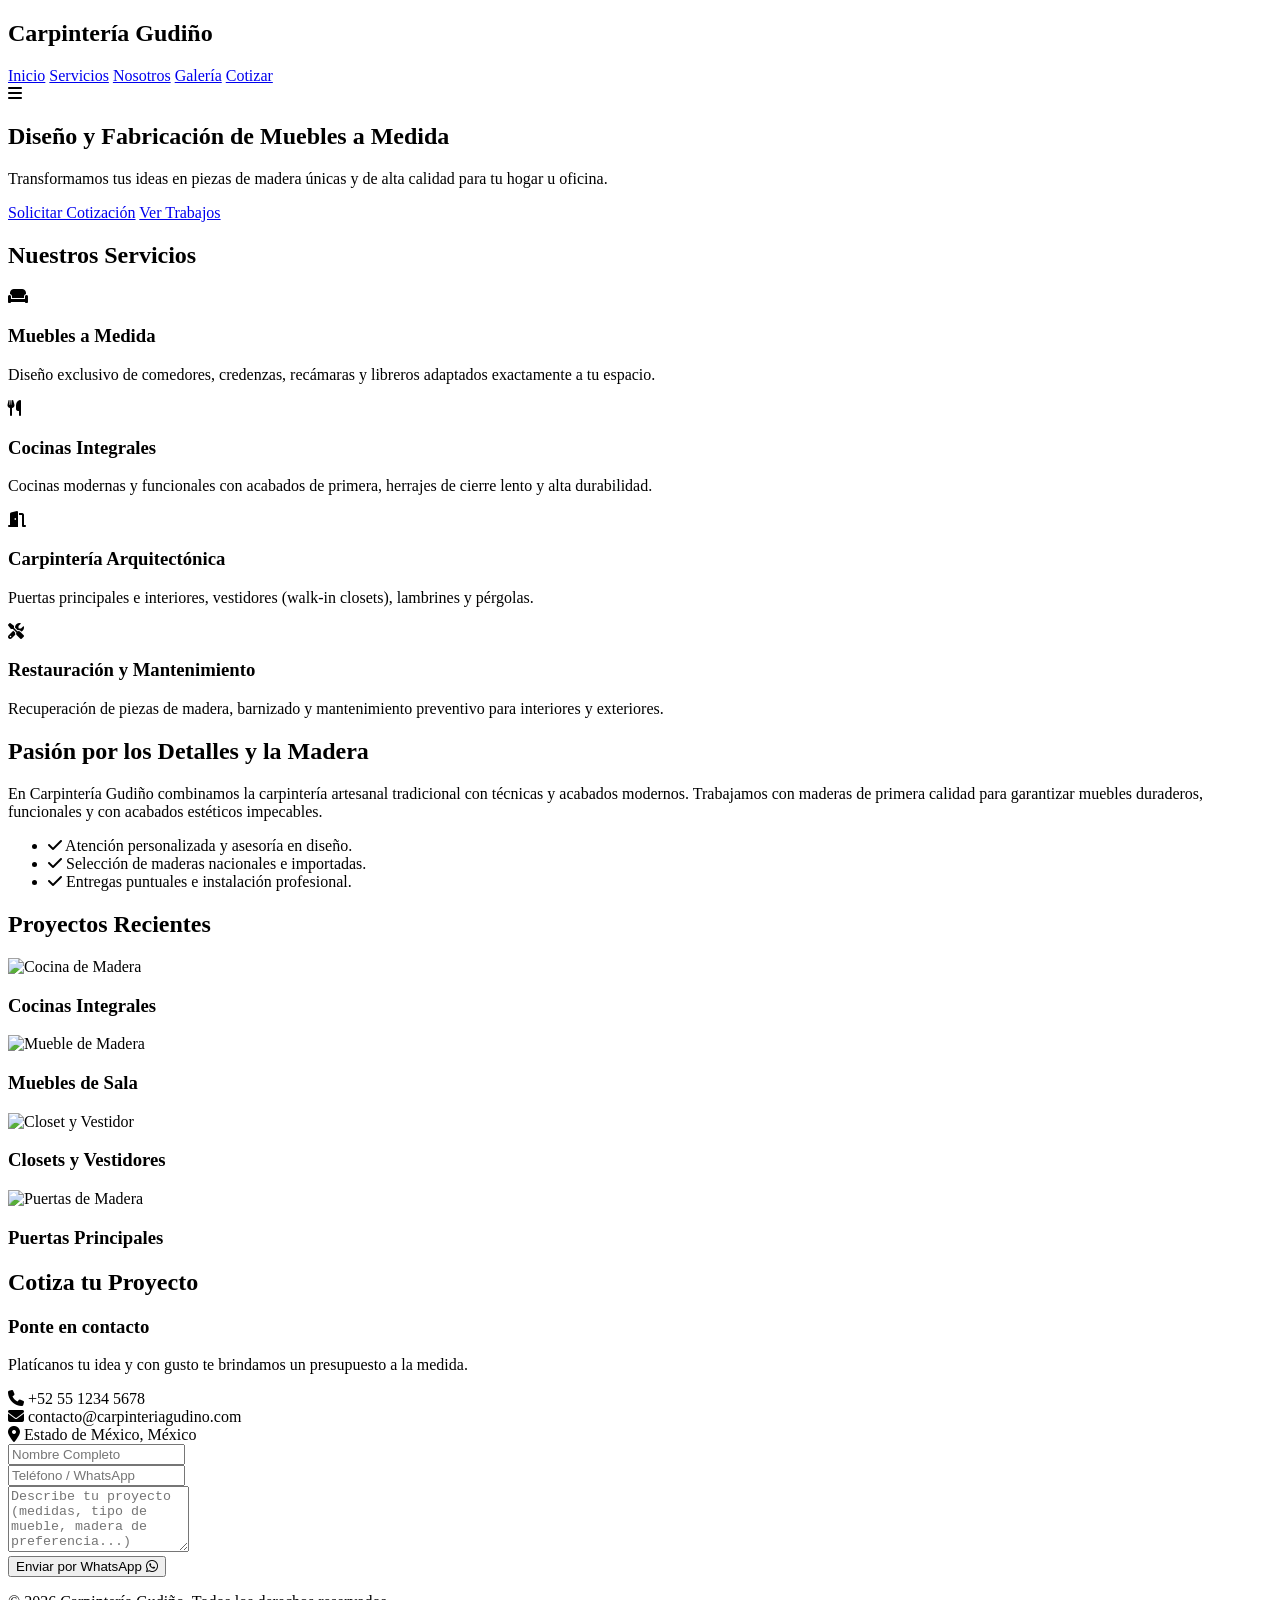
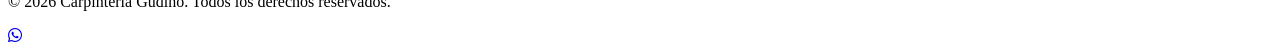
==== index.html @ 79756aac "Add initial HTML structure for carpentry website This HTML file includes the structure and content f" ====
<!DOCTYPE html>
<html lang="es">
<head>
    <meta charset="UTF-8">
    <meta name="viewport" content="width=device-width, initial-scale=1.0">
    <title>Carpintería Gudiño | Muebles a Medida</title>
    <link rel="stylesheet" href="style.css">
    <!-- Iconos FontAwesome para redes y contacto -->
    <link rel="stylesheet" href="https://cdnjs.cloudflare.com/ajax/libs/font-awesome/6.4.0/css/all.min.css">
</head>
<body>

    <!-- Navegación -->
    <header class="header">
        <div class="logo">
            <h2>Carpintería <span>Gudiño</span></h2>
        </div>
        <nav class="nav" id="nav-menu">
            <a href="#inicio">Inicio</a>
            <a href="#servicios">Servicios</a>
            <a href="#nosotros">Nosotros</a>
            <a href="#galeria">Galería</a>
            <a href="#contacto" class="btn-nav">Cotizar</a>
        </nav>
        <div class="menu-toggle" id="mobile-menu">
            <i class="fas fa-bars"></i>
        </div>
    </header>

    <!-- Sección Hero / Inicio -->
    <section id="inicio" class="hero">
        <div class="hero-content">
            <h1>Diseño y Fabricación de Muebles a Medida</h1>
            <p>Transformamos tus ideas en piezas de madera únicas y de alta calidad para tu hogar u oficina.</p>
            <div class="hero-buttons">
                <a href="#contacto" class="btn btn-primary">Solicitar Cotización</a>
                <a href="#galeria" class="btn btn-secondary">Ver Trabajos</a>
            </div>
        </div>
    </section>

    <!-- Servicios -->
    <section id="servicios" class="services">
        <h2 class="section-title">Nuestros Servicios</h2>
        <div class="services-grid">
            <div class="service-card">
                <i class="fas fa-couch"></i>
                <h3>Muebles a Medida</h3>
                <p>Diseño exclusivo de comedores, credenzas, recámaras y libreros adaptados exactamente a tu espacio.</p>
            </div>
            <div class="service-card">
                <i class="fas fa-utensils"></i>
                <h3>Cocinas Integrales</h3>
                <p>Cocinas modernas y funcionales con acabados de primera, herrajes de cierre lento y alta durabilidad.</p>
            </div>
            <div class="service-card">
                <i class="fas fa-door-open"></i>
                <h3>Carpintería Arquitectónica</h3>
                <p>Puertas principales e interiores, vestidores (walk-in closets), lambrines y pérgolas.</p>
            </div>
            <div class="service-card">
                <i class="fas fa-tools"></i>
                <h3>Restauración y Mantenimiento</h3>
                <p>Recuperación de piezas de madera, barnizado y mantenimiento preventivo para interiores y exteriores.</p>
            </div>
        </div>
    </section>

    <!-- Nosotros / Calidad -->
    <section id="nosotros" class="about">
        <div class="about-text">
            <h2>Pasión por los Detalles y la Madera</h2>
            <p>En Carpintería Gudiño combinamos la carpintería artesanal tradicional con técnicas y acabados modernos. Trabajamos con maderas de primera calidad para garantizar muebles duraderos, funcionales y con acabados estéticos impecables.</p>
            <ul class="about-list">
                <li><i class="fas fa-check"></i> Atención personalizada y asesoría en diseño.</li>
                <li><i class="fas fa-check"></i> Selección de maderas nacionales e importadas.</li>
                <li><i class="fas fa-check"></i> Entregas puntuales e instalación profesional.</li>
            </ul>
        </div>
    </section>

    <!-- Galería de Proyectos -->
    <section id="galeria" class="gallery">
        <h2 class="section-title">Proyectos Recientes</h2>
        <div class="gallery-grid">
            <div class="gallery-item">
                <img src="https://images.unsplash.com/photo-1556911220-e15b29be8c8f?auto=format&fit=crop&w=600&q=80" alt="Cocina de Madera">
                <div class="overlay"><h3>Cocinas Integrales</h3></div>
            </div>
            <div class="gallery-item">
                <img src="https://images.unsplash.com/photo-1538688525198-9b88f6f53126?auto=format&fit=crop&w=600&q=80" alt="Mueble de Madera">
                <div class="overlay"><h3>Muebles de Sala</h3></div>
            </div>
            <div class="gallery-item">
                <img src="https://images.unsplash.com/photo-1618221195710-dd6b41faaea6?auto=format&fit=crop&w=600&q=80" alt="Closet y Vestidor">
                <div class="overlay"><h3>Closets y Vestidores</h3></div>
            </div>
            <div class="gallery-item">
                <img src="https://images.unsplash.com/photo-1540518614846-7ede433c5172?auto=format&fit=crop&w=600&q=80" alt="Puertas de Madera">
                <div class="overlay"><h3>Puertas Principales</h3></div>
            </div>
        </div>
    </section>

    <!-- Sección de Contacto -->
    <section id="contacto" class="contact">
        <h2 class="section-title">Cotiza tu Proyecto</h2>
        <div class="contact-container">
            <div class="contact-info">
                <h3>Ponte en contacto</h3>
                <p>Platícanos tu idea y con gusto te brindamos un presupuesto a la medida.</p>
                <div class="info-item">
                    <i class="fas fa-phone"></i>
                    <span>+52 55 1234 5678</span>
                </div>
                <div class="info-item">
                    <i class="fas fa-envelope"></i>
                    <span>contacto@carpinteriagudino.com</span>
                </div>
                <div class="info-item">
                    <i class="fas fa-map-marker-alt"></i>
                    <span>Estado de México, México</span>
                </div>
            </div>

            <form class="contact-form" id="form-cotizacion">
                <div class="input-group">
                    <input type="text" id="nombre" placeholder="Nombre Completo" required>
                </div>
                <div class="input-group">
                    <input type="tel" id="telefono" placeholder="Teléfono / WhatsApp" required>
                </div>
                <div class="input-group">
                    <textarea id="mensaje" rows="4" placeholder="Describe tu proyecto (medidas, tipo de mueble, madera de preferencia...)" required></textarea>
                </div>
                <button type="submit" class="btn btn-primary btn-block">Enviar por WhatsApp <i class="fab fa-whatsapp"></i></button>
            </form>
        </div>
    </section>

    <!-- Footer -->
    <footer class="footer">
        <p>&copy; 2026 Carpintería Gudiño. Todos los derechos reservados.</p>
    </footer>

    <!-- Botón Flotante de WhatsApp -->
    <a href="https://wa.me/525512345678" class="whatsapp-btn" target="_blank" rel="noopener">
        <i class="fab fa-whatsapp"></i>
    </a>

    <script src="script.js"></script>
</body>
</html>
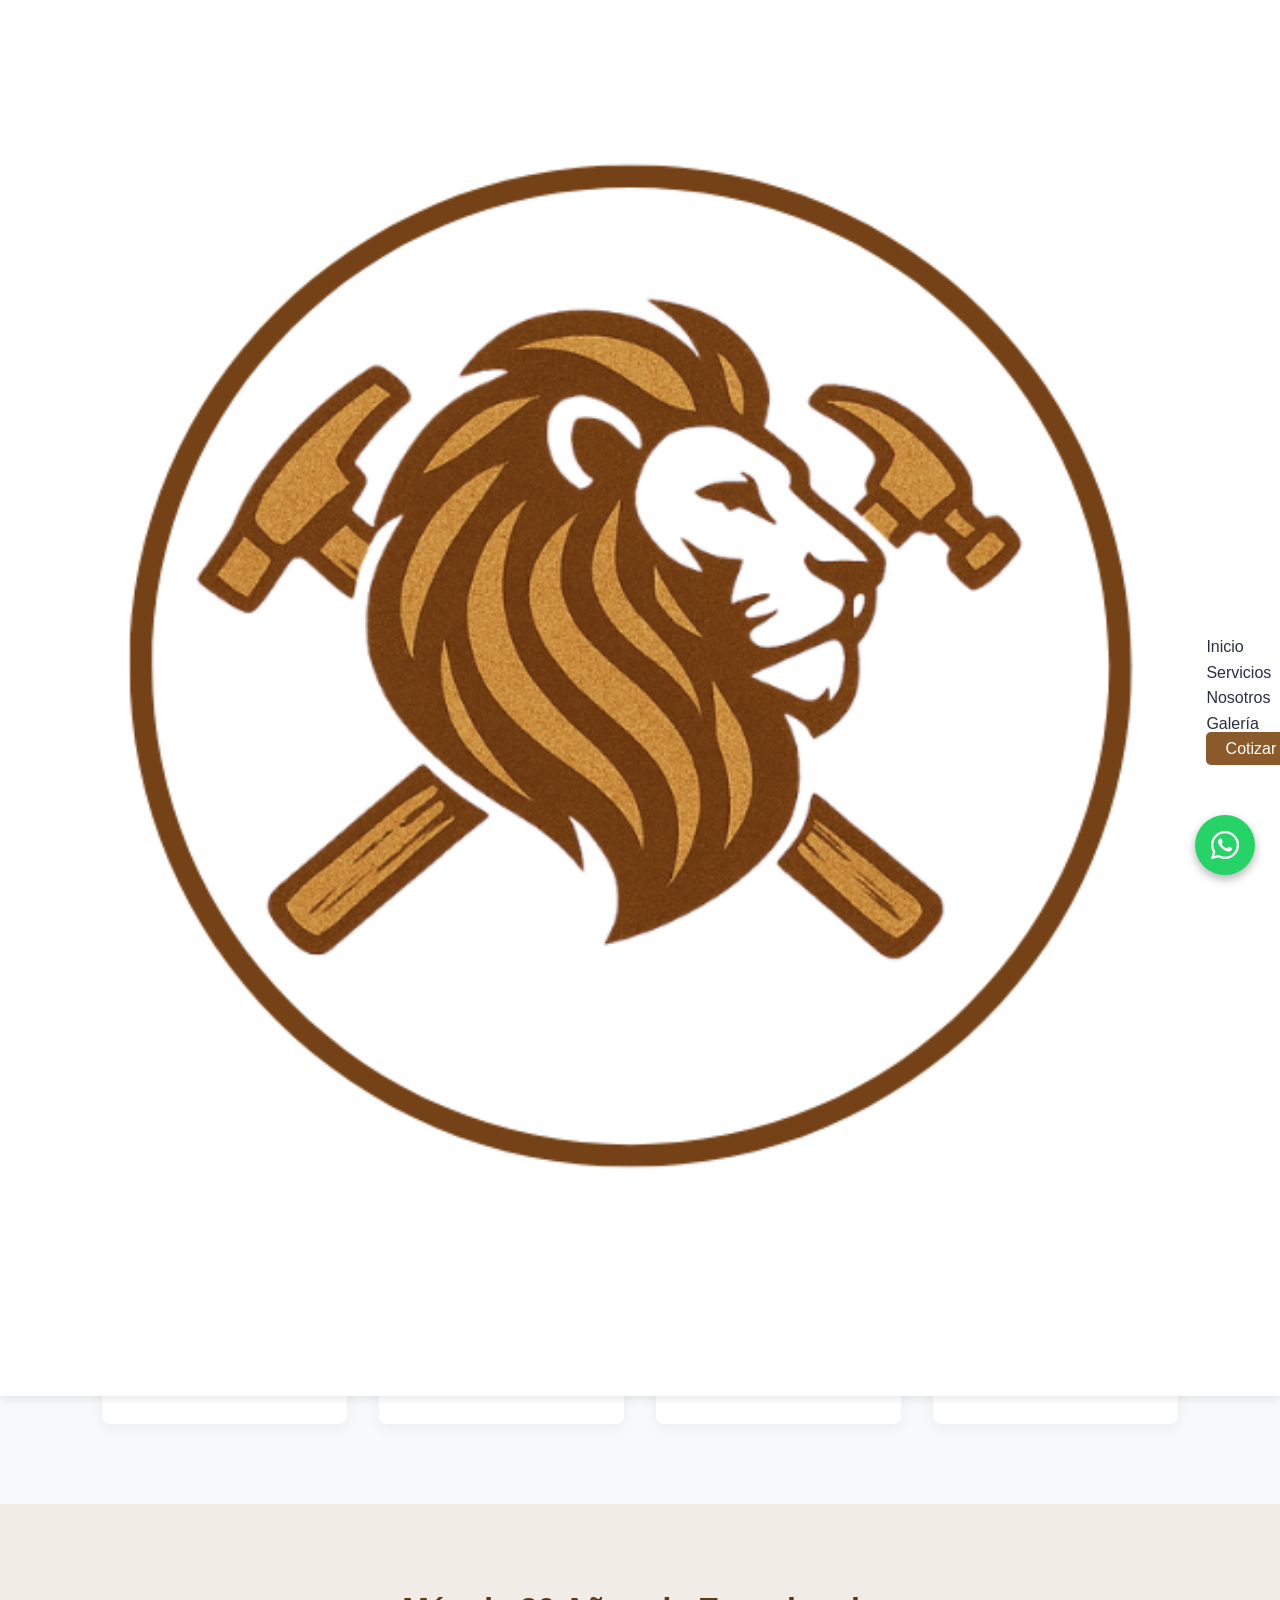
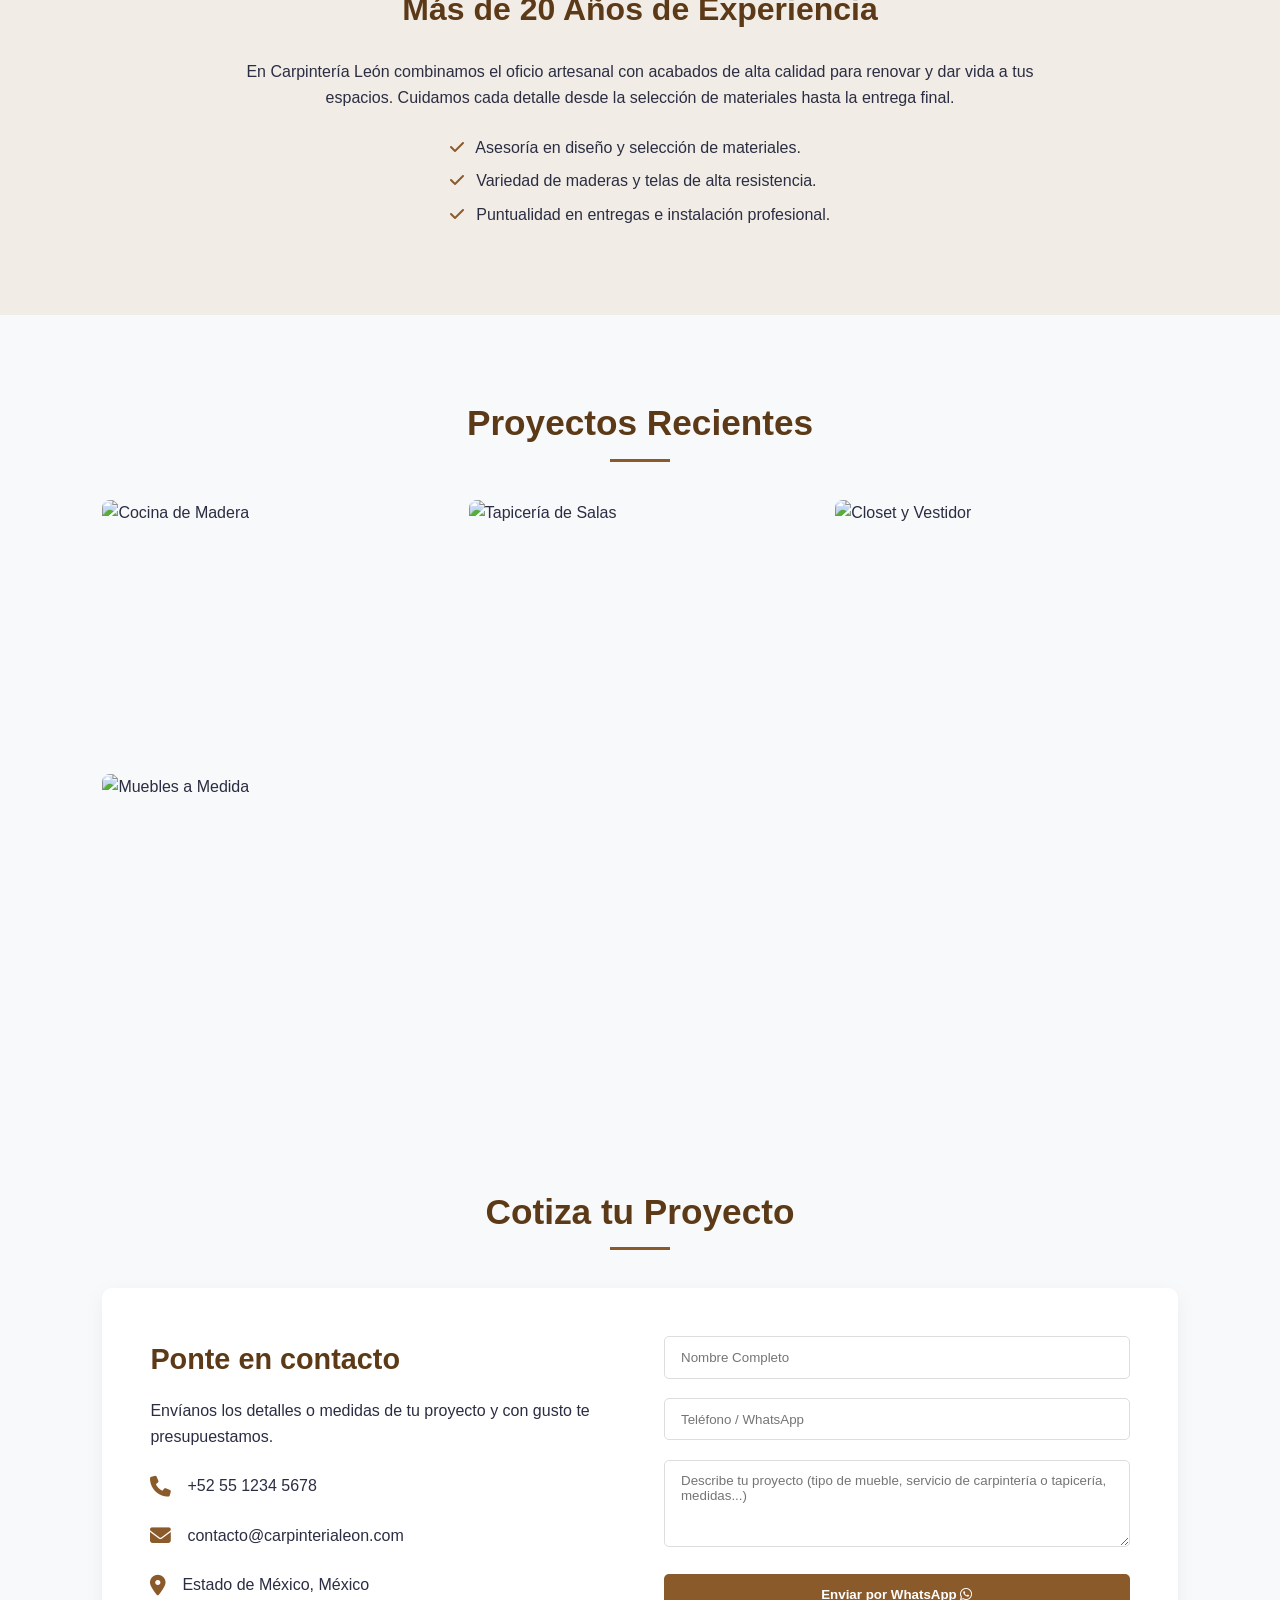
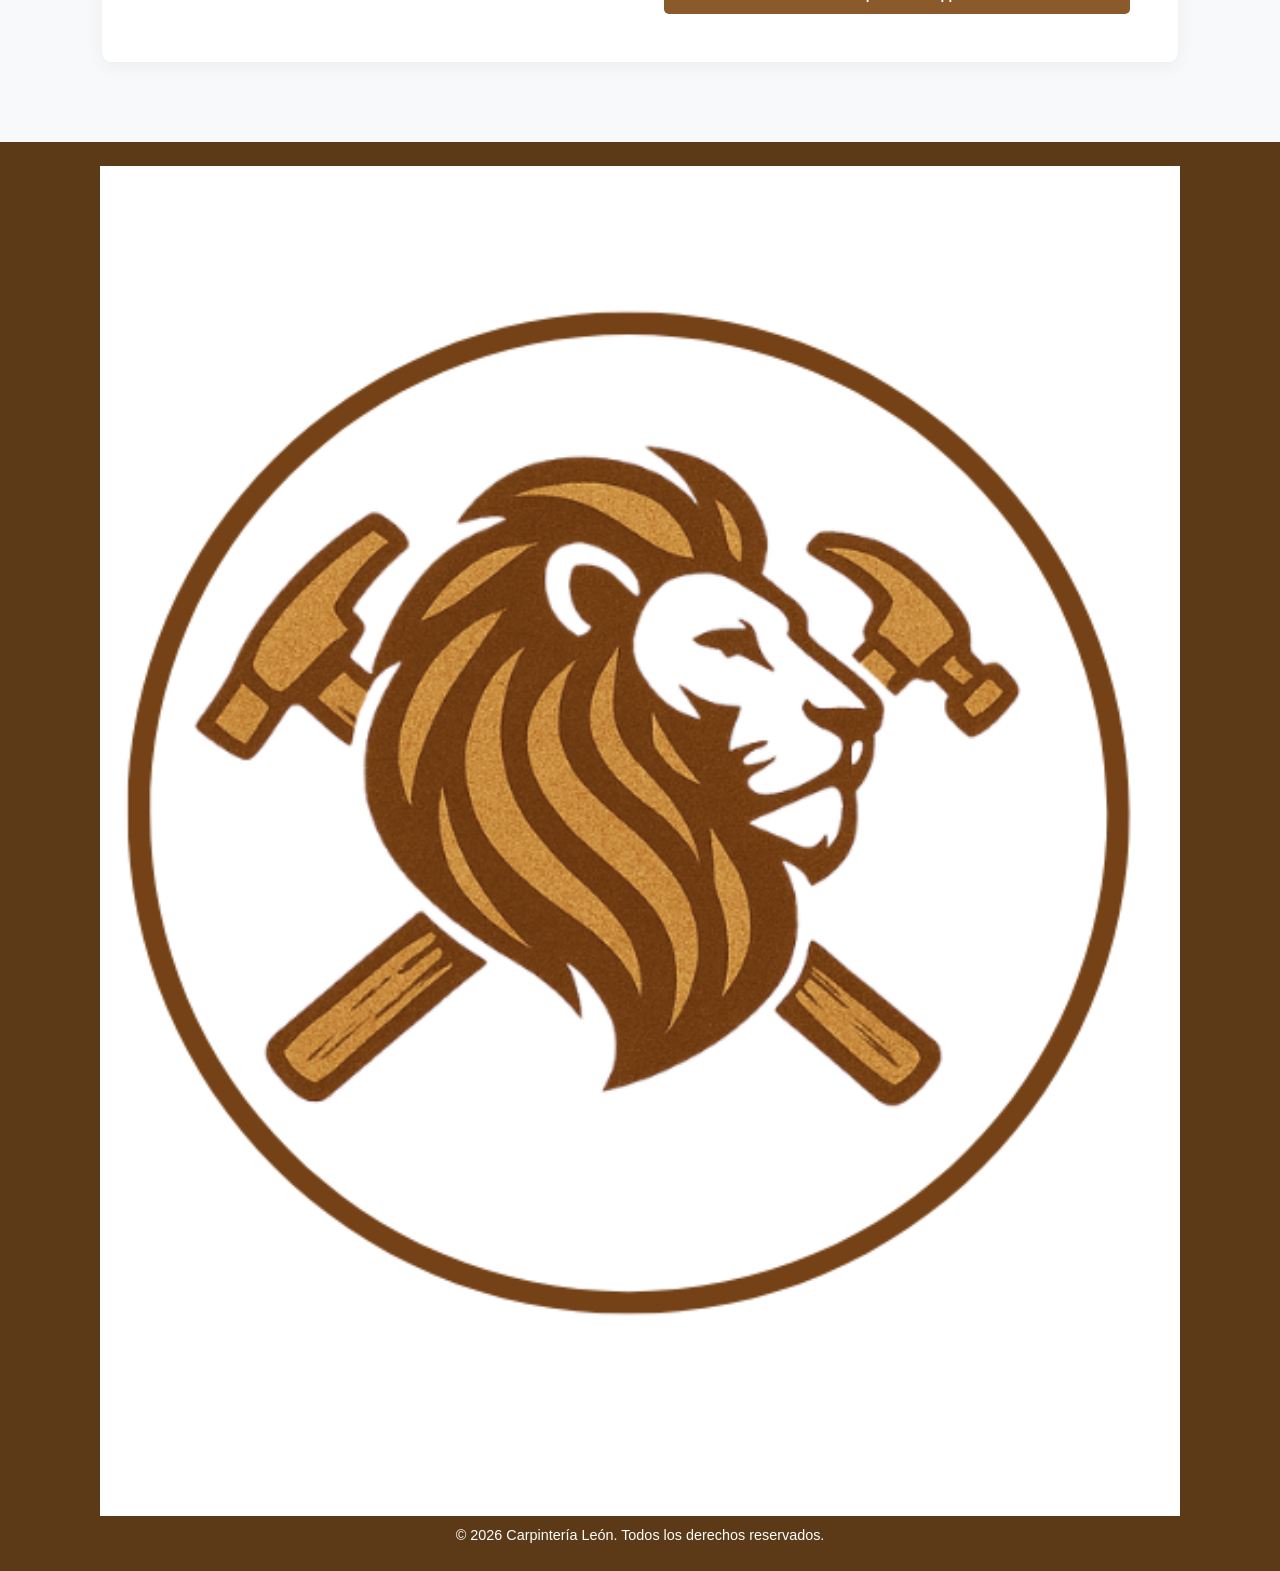
==== commit 1b98f997: "Update index.html" ====
--- a/index.html
+++ b/index.html
@@ -3,18 +3,18 @@
 <head>
     <meta charset="UTF-8">
     <meta name="viewport" content="width=device-width, initial-scale=1.0">
-    <title>Carpintería Gudiño | Muebles a Medida</title>
+    <title>Carpintería León | Carpintería y Tapicería</title>
     <link rel="stylesheet" href="style.css">
-    <!-- Iconos FontAwesome para redes y contacto -->
+    <!-- Iconos FontAwesome -->
     <link rel="stylesheet" href="https://cdnjs.cloudflare.com/ajax/libs/font-awesome/6.4.0/css/all.min.css">
 </head>
 <body>
 
     <!-- Navegación -->
     <header class="header">
-        <div class="logo">
-            <h2>Carpintería <span>Gudiño</span></h2>
-        </div>
+        <a href="#inicio" class="logo">
+            <img src="Carpinteria León_Logo.png" alt="Carpintería León Logo" class="logo-img">
+        </a>
         <nav class="nav" id="nav-menu">
             <a href="#inicio">Inicio</a>
             <a href="#servicios">Servicios</a>
@@ -27,11 +27,13 @@
         </div>
     </header>
 
-    <!-- Sección Hero / Inicio -->
+    <!-- Sección Hero / Inicio con Parallax -->
     <section id="inicio" class="hero">
-        <div class="hero-content">
-            <h1>Diseño y Fabricación de Muebles a Medida</h1>
-            <p>Transformamos tus ideas en piezas de madera únicas y de alta calidad para tu hogar u oficina.</p>
+        <div class="hero-bg" id="hero-bg"></div>
+        <div class="hero-overlay"></div>
+        <div class="hero-content" id="hero-content">
+            <h1>Transformando tus espacios con calidad y confort</h1>
+            <p class="hero-subtitle">Expertos en carpintería y tapicería desde hace más de 20 años</p>
             <div class="hero-buttons">
                 <a href="#contacto" class="btn btn-primary">Solicitar Cotización</a>
                 <a href="#galeria" class="btn btn-secondary">Ver Trabajos</a>
@@ -45,41 +47,41 @@
         <div class="services-grid">
             <div class="service-card">
                 <i class="fas fa-couch"></i>
-                <h3>Muebles a Medida</h3>
-                <p>Diseño exclusivo de comedores, credenzas, recámaras y libreros adaptados exactamente a tu espacio.</p>
+                <h3>Carpintería a Medida</h3>
+                <p>Diseño y fabricación de comedores, closets, credenzas, libreros y muebles a la medida exacta de tus espacios.</p>
+            </div>
+            <div class="service-card">
+                <i class="fas fa-chair"></i>
+                <h3>Tapicería Profesional</h3>
+                <p>Restauración, retapizado y diseño de salas, sillones, sillas y cabeceras con telas de alta durabilidad y confort.</p>
             </div>
             <div class="service-card">
                 <i class="fas fa-utensils"></i>
                 <h3>Cocinas Integrales</h3>
-                <p>Cocinas modernas y funcionales con acabados de primera, herrajes de cierre lento y alta durabilidad.</p>
-            </div>
-            <div class="service-card">
-                <i class="fas fa-door-open"></i>
-                <h3>Carpintería Arquitectónica</h3>
-                <p>Puertas principales e interiores, vestidores (walk-in closets), lambrines y pérgolas.</p>
+                <p>Cocinas funcionales y modernas con acabados de primera, herrajes de cierre lento y optimización de espacio.</p>
             </div>
             <div class="service-card">
                 <i class="fas fa-tools"></i>
-                <h3>Restauración y Mantenimiento</h3>
-                <p>Recuperación de piezas de madera, barnizado y mantenimiento preventivo para interiores y exteriores.</p>
+                <h3>Mantenimiento y Barniz</h3>
+                <p>Restauración de piezas de madera, cambio de espumas, barnizados y mantenimiento preventivo para tus muebles.</p>
             </div>
         </div>
     </section>
 
-    <!-- Nosotros / Calidad -->
+    <!-- Nosotros -->
     <section id="nosotros" class="about">
         <div class="about-text">
-            <h2>Pasión por los Detalles y la Madera</h2>
-            <p>En Carpintería Gudiño combinamos la carpintería artesanal tradicional con técnicas y acabados modernos. Trabajamos con maderas de primera calidad para garantizar muebles duraderos, funcionales y con acabados estéticos impecables.</p>
+            <h2>Más de 20 Años de Experiencia</h2>
+            <p>En Carpintería León combinamos el oficio artesanal con acabados de alta calidad para renovar y dar vida a tus espacios. Cuidamos cada detalle desde la selección de materiales hasta la entrega final.</p>
             <ul class="about-list">
-                <li><i class="fas fa-check"></i> Atención personalizada y asesoría en diseño.</li>
-                <li><i class="fas fa-check"></i> Selección de maderas nacionales e importadas.</li>
-                <li><i class="fas fa-check"></i> Entregas puntuales e instalación profesional.</li>
+                <li><i class="fas fa-check"></i> Asesoría en diseño y selección de materiales.</li>
+                <li><i class="fas fa-check"></i> Variedad de maderas y telas de alta resistencia.</li>
+                <li><i class="fas fa-check"></i> Puntualidad en entregas e instalación profesional.</li>
             </ul>
         </div>
     </section>
 
-    <!-- Galería de Proyectos -->
+    <!-- Galería -->
     <section id="galeria" class="gallery">
         <h2 class="section-title">Proyectos Recientes</h2>
         <div class="gallery-grid">
@@ -88,34 +90,34 @@
                 <div class="overlay"><h3>Cocinas Integrales</h3></div>
             </div>
             <div class="gallery-item">
-                <img src="https://images.unsplash.com/photo-1538688525198-9b88f6f53126?auto=format&fit=crop&w=600&q=80" alt="Mueble de Madera">
-                <div class="overlay"><h3>Muebles de Sala</h3></div>
+                <img src="https://images.unsplash.com/photo-1555041469-a586c61ea9bc?auto=format&fit=crop&w=600&q=80" alt="Tapicería de Salas">
+                <div class="overlay"><h3>Tapicería y Salas</h3></div>
             </div>
             <div class="gallery-item">
                 <img src="https://images.unsplash.com/photo-1618221195710-dd6b41faaea6?auto=format&fit=crop&w=600&q=80" alt="Closet y Vestidor">
                 <div class="overlay"><h3>Closets y Vestidores</h3></div>
             </div>
             <div class="gallery-item">
-                <img src="https://images.unsplash.com/photo-1540518614846-7ede433c5172?auto=format&fit=crop&w=600&q=80" alt="Puertas de Madera">
-                <div class="overlay"><h3>Puertas Principales</h3></div>
+                <img src="https://images.unsplash.com/photo-1538688525198-9b88f6f53126?auto=format&fit=crop&w=600&q=80" alt="Muebles a Medida">
+                <div class="overlay"><h3>Muebles Especiales</h3></div>
             </div>
         </div>
     </section>
 
-    <!-- Sección de Contacto -->
+    <!-- Contacto -->
     <section id="contacto" class="contact">
         <h2 class="section-title">Cotiza tu Proyecto</h2>
         <div class="contact-container">
             <div class="contact-info">
                 <h3>Ponte en contacto</h3>
-                <p>Platícanos tu idea y con gusto te brindamos un presupuesto a la medida.</p>
+                <p>Envíanos los detalles o medidas de tu proyecto y con gusto te presupuestamos.</p>
                 <div class="info-item">
                     <i class="fas fa-phone"></i>
                     <span>+52 55 1234 5678</span>
                 </div>
                 <div class="info-item">
                     <i class="fas fa-envelope"></i>
-                    <span>contacto@carpinteriagudino.com</span>
+                    <span>contacto@carpinterialeon.com</span>
                 </div>
                 <div class="info-item">
                     <i class="fas fa-map-marker-alt"></i>
@@ -131,7 +133,7 @@
                     <input type="tel" id="telefono" placeholder="Teléfono / WhatsApp" required>
                 </div>
                 <div class="input-group">
-                    <textarea id="mensaje" rows="4" placeholder="Describe tu proyecto (medidas, tipo de mueble, madera de preferencia...)" required></textarea>
+                    <textarea id="mensaje" rows="4" placeholder="Describe tu proyecto (tipo de mueble, servicio de carpintería o tapicería, medidas...)" required></textarea>
                 </div>
                 <button type="submit" class="btn btn-primary btn-block">Enviar por WhatsApp <i class="fab fa-whatsapp"></i></button>
             </form>
@@ -140,7 +142,10 @@
 
     <!-- Footer -->
     <footer class="footer">
-        <p>&copy; 2026 Carpintería Gudiño. Todos los derechos reservados.</p>
+        <div class="footer-logo">
+            <img src="Carpinteria León_Logo.png" alt="Carpintería León" class="footer-logo-img">
+        </div>
+        <p>&copy; 2026 Carpintería León. Todos los derechos reservados.</p>
     </footer>
 
     <!-- Botón Flotante de WhatsApp -->
--- a/style.css
+++ b/style.css
@@ -0,0 +1,393 @@
+/* Variables de Color (Tonos Madera y Cálidos) */
+:root {
+    --primary-color: #8B5A2B; /* Café tono madera */
+    --primary-dark: #5C3A17;
+    --accent-color: #D4A373;  /* Tono madera clara */
+    --bg-light: #FAEDCD;
+    --bg-white: #FFFFFF;
+    --text-dark: #2B2D42;
+    --text-light: #6C757D;
+    --transition: all 0.3s ease;
+}
+
+/* Reset Global */
+* {
+    margin: 0;
+    padding: 0;
+    box-sizing: border-box;
+    font-family: 'Segoe UI', Tahoma, Geneva, Verdana, sans-serif;
+}
+
+html {
+    scroll-behavior: smooth;
+}
+
+body {
+    color: var(--text-dark);
+    background-color: #F8F9FA;
+    line-height: 1.6;
+}
+
+/* Header y Navegación */
+.header {
+    position: fixed;
+    top: 0;
+    width: 100%;
+    background-color: var(--bg-white);
+    display: flex;
+    justify-content: space-between;
+    align-items: center;
+    padding: 1.2rem 8%;
+    box-shadow: 0 2px 10px rgba(0,0,0,0.1);
+    z-index: 1000;
+}
+
+.logo h2 {
+    color: var(--primary-dark);
+    font-size: 1.5rem;
+}
+
+.logo h2 span {
+    color: var(--primary-color);
+}
+
+.nav a {
+    margin-left: 1.5rem;
+    text-decoration: none;
+    color: var(--text-dark);
+    font-weight: 500;
+    transition: var(--transition);
+}
+
+.nav a:hover {
+    color: var(--primary-color);
+}
+
+.nav .btn-nav {
+    background-color: var(--primary-color);
+    color: white;
+    padding: 0.5rem 1.2rem;
+    border-radius: 5px;
+}
+
+.nav .btn-nav:hover {
+    background-color: var(--primary-dark);
+    color: white;
+}
+
+.menu-toggle {
+    display: none;
+    font-size: 1.5rem;
+    cursor: pointer;
+    color: var(--primary-dark);
+}
+
+/* Botones */
+.btn {
+    display: inline-block;
+    padding: 0.8rem 1.8rem;
+    border-radius: 5px;
+    text-decoration: none;
+    font-weight: 600;
+    cursor: pointer;
+    border: none;
+    transition: var(--transition);
+}
+
+.btn-primary {
+    background-color: var(--primary-color);
+    color: white;
+}
+
+.btn-primary:hover {
+    background-color: var(--primary-dark);
+}
+
+.btn-secondary {
+    background-color: transparent;
+    color: white;
+    border: 2px solid white;
+    margin-left: 1rem;
+}
+
+.btn-secondary:hover {
+    background-color: white;
+    color: var(--text-dark);
+}
+
+.btn-block {
+    width: 100%;
+}
+
+/* Hero Section */
+.hero {
+    height: 100vh;
+    background: linear-gradient(rgba(0,0,0,0.6), rgba(0,0,0,0.6)), 
+                url('https://images.unsplash.com/photo-1504148455328-c376907d081c?auto=format&fit=crop&w=1500&q=80') center/cover no-repeat;
+    display: flex;
+    align-items: center;
+    justify-content: center;
+    text-align: center;
+    color: white;
+    padding: 0 1rem;
+}
+
+.hero-content {
+    max-width: 800px;
+}
+
+.hero-content h1 {
+    font-size: 3rem;
+    margin-bottom: 1rem;
+}
+
+.hero-content p {
+    font-size: 1.2rem;
+    margin-bottom: 2rem;
+}
+
+/* Secciones Generales */
+section {
+    padding: 5rem 8%;
+}
+
+.section-title {
+    text-align: center;
+    font-size: 2.2rem;
+    color: var(--primary-dark);
+    margin-bottom: 3rem;
+    position: relative;
+}
+
+.section-title::after {
+    content: '';
+    width: 60px;
+    height: 3px;
+    background-color: var(--primary-color);
+    position: absolute;
+    bottom: -10px;
+    left: 50%;
+    transform: translateX(-50%);
+}
+
+/* Tarjetas de Servicios */
+.services-grid {
+    display: grid;
+    grid-template-columns: repeat(auto-fit, minmax(240px, 1fr));
+    gap: 2rem;
+}
+
+.service-card {
+    background: white;
+    padding: 2.5rem 1.5rem;
+    border-radius: 8px;
+    text-align: center;
+    box-shadow: 0 5px 15px rgba(0,0,0,0.05);
+    transition: var(--transition);
+}
+
+.service-card:hover {
+    transform: translateY(-8px);
+}
+
+.service-card i {
+    font-size: 2.5rem;
+    color: var(--primary-color);
+    margin-bottom: 1rem;
+}
+
+.service-card h3 {
+    margin-bottom: 1rem;
+}
+
+/* Nosotros */
+.about {
+    background-color: #F1ECE6;
+    display: flex;
+    justify-content: center;
+}
+
+.about-text {
+    max-width: 800px;
+    text-align: center;
+}
+
+.about-text h2 {
+    color: var(--primary-dark);
+    margin-bottom: 1.5rem;
+    font-size: 2rem;
+}
+
+.about-list {
+    list-style: none;
+    margin-top: 1.5rem;
+    display: inline-block;
+    text-align: left;
+}
+
+.about-list li {
+    margin-bottom: 0.5rem;
+    font-weight: 500;
+}
+
+.about-list i {
+    color: var(--primary-color);
+    margin-right: 0.5rem;
+}
+
+/* Galería */
+.gallery-grid {
+    display: grid;
+    grid-template-columns: repeat(auto-fit, minmax(280px, 1fr));
+    gap: 1.5rem;
+}
+
+.gallery-item {
+    position: relative;
+    border-radius: 8px;
+    overflow: hidden;
+    height: 250px;
+}
+
+.gallery-item img {
+    width: 100%;
+    height: 100%;
+    object-fit: cover;
+    transition: var(--transition);
+}
+
+.gallery-item:hover img {
+    transform: scale(1.08);
+}
+
+.overlay {
+    position: absolute;
+    inset: 0;
+    background: rgba(92, 58, 23, 0.7);
+    display: flex;
+    align-items: center;
+    justify-content: center;
+    opacity: 0;
+    transition: var(--transition);
+    color: white;
+}
+
+.gallery-item:hover .overlay {
+    opacity: 1;
+}
+
+/* Contacto */
+.contact-container {
+    display: grid;
+    grid-template-columns: repeat(auto-fit, minmax(300px, 1fr));
+    gap: 3rem;
+    background: white;
+    padding: 3rem;
+    border-radius: 10px;
+    box-shadow: 0 5px 20px rgba(0,0,0,0.05);
+}
+
+.contact-info h3 {
+    font-size: 1.8rem;
+    color: var(--primary-dark);
+    margin-bottom: 1rem;
+}
+
+.info-item {
+    display: flex;
+    align-items: center;
+    margin-top: 1.5rem;
+}
+
+.info-item i {
+    font-size: 1.3rem;
+    color: var(--primary-color);
+    margin-right: 1rem;
+}
+
+.contact-form .input-group {
+    margin-bottom: 1.2rem;
+}
+
+.contact-form input, 
+.contact-form textarea {
+    width: 100%;
+    padding: 0.8rem 1rem;
+    border: 1px solid #DDD;
+    border-radius: 5px;
+    outline: none;
+}
+
+.contact-form input:focus, 
+.contact-form textarea:focus {
+    border-color: var(--primary-color);
+}
+
+/* Footer y WhatsApp */
+.footer {
+    text-align: center;
+    padding: 1.5rem;
+    background-color: var(--primary-dark);
+    color: white;
+    font-size: 0.9rem;
+}
+
+.whatsapp-btn {
+    position: fixed;
+    bottom: 25px;
+    right: 25px;
+    background-color: #25D366;
+    color: white;
+    width: 60px;
+    height: 60px;
+    border-radius: 50%;
+    display: flex;
+    align-items: center;
+    justify-content: center;
+    font-size: 2rem;
+    box-shadow: 0 4px 10px rgba(0,0,0,0.3);
+    z-index: 1000;
+    text-decoration: none;
+    transition: var(--transition);
+}
+
+.whatsapp-btn:hover {
+    transform: scale(1.1);
+}
+
+/* Responsivo */
+@media (max-width: 768px) {
+    .menu-toggle {
+        display: block;
+    }
+    
+    .nav {
+        position: absolute;
+        top: 100%;
+        left: 0;
+        width: 100%;
+        background-color: white;
+        flex-direction: column;
+        display: none;
+        padding: 1rem 0;
+        box-shadow: 0 5px 10px rgba(0,0,0,0.1);
+    }
+
+    .nav.active {
+        display: flex;
+    }
+
+    .nav a {
+        margin: 0.8rem 0;
+        text-align: center;
+    }
+
+    .hero-content h1 {
+        font-size: 2.2rem;
+    }
+
+    .btn-secondary {
+        margin-left: 0;
+        margin-top: 1rem;
+    }
+}
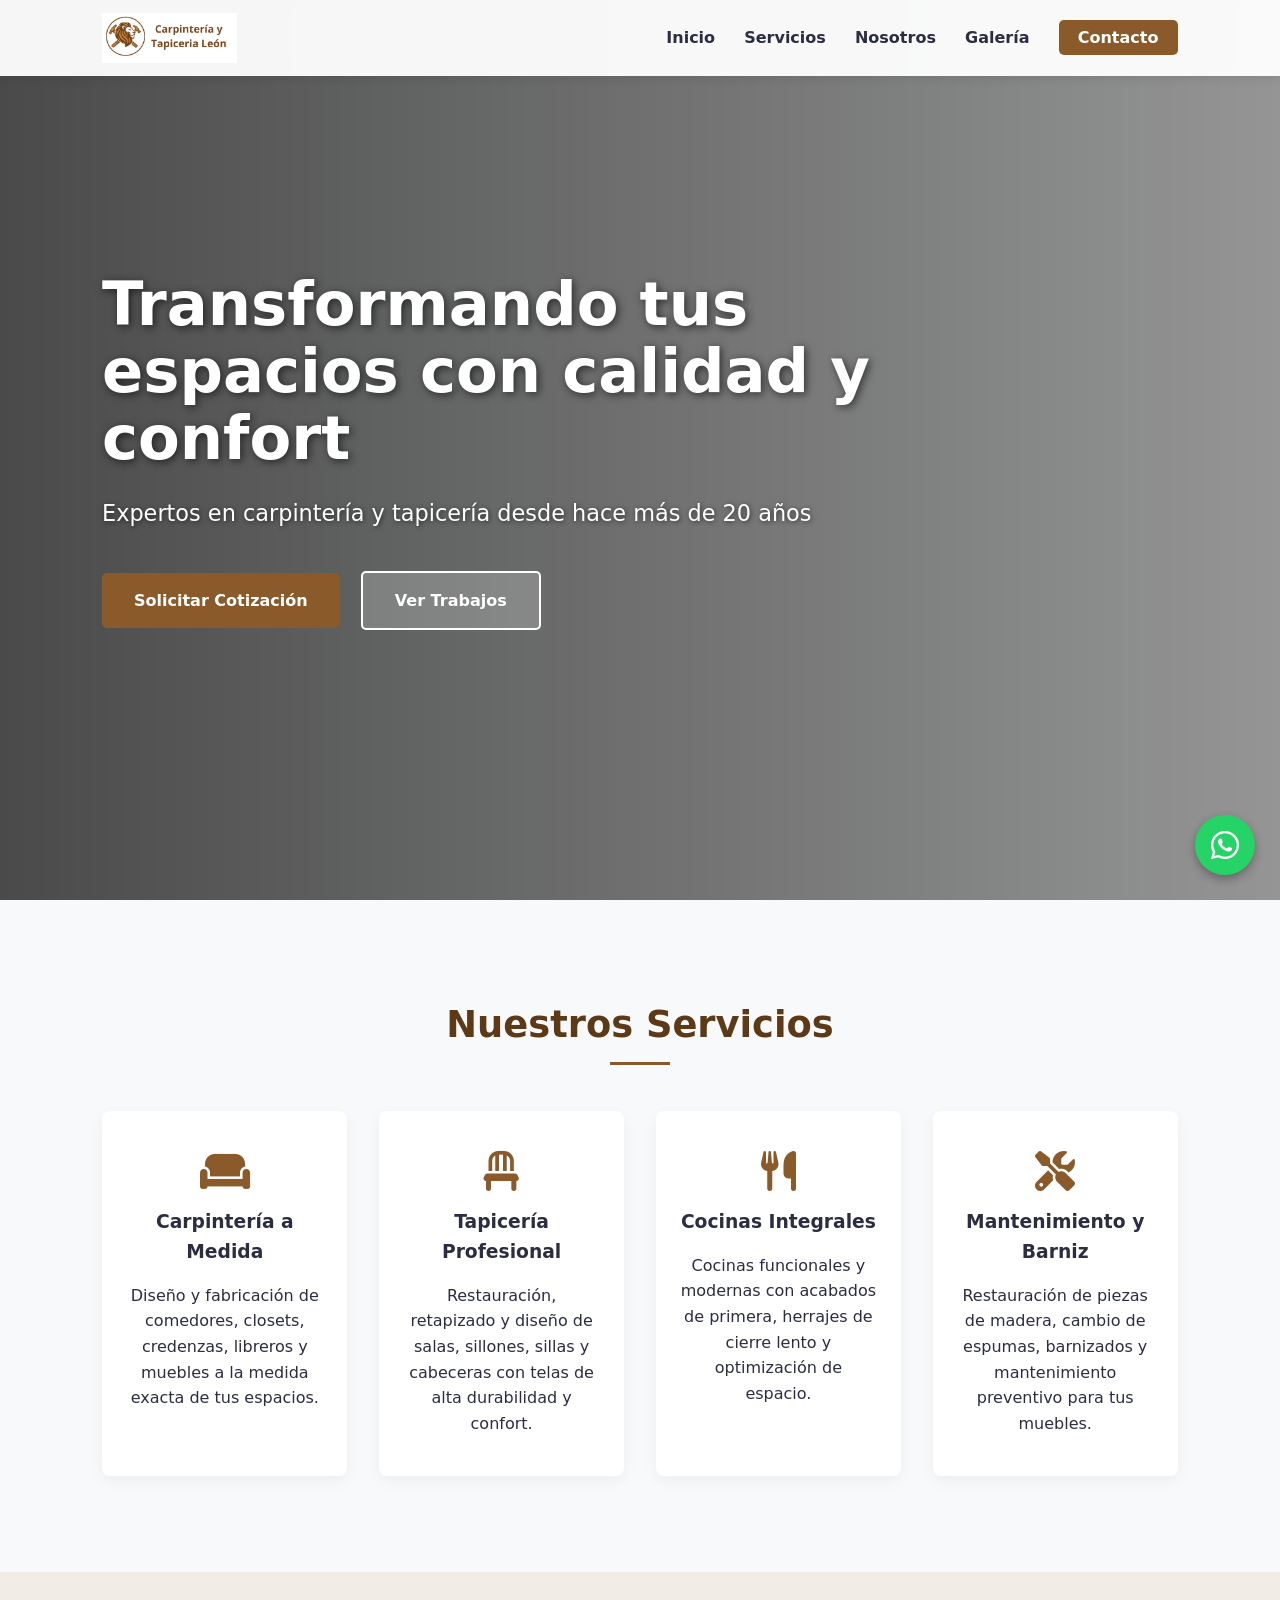
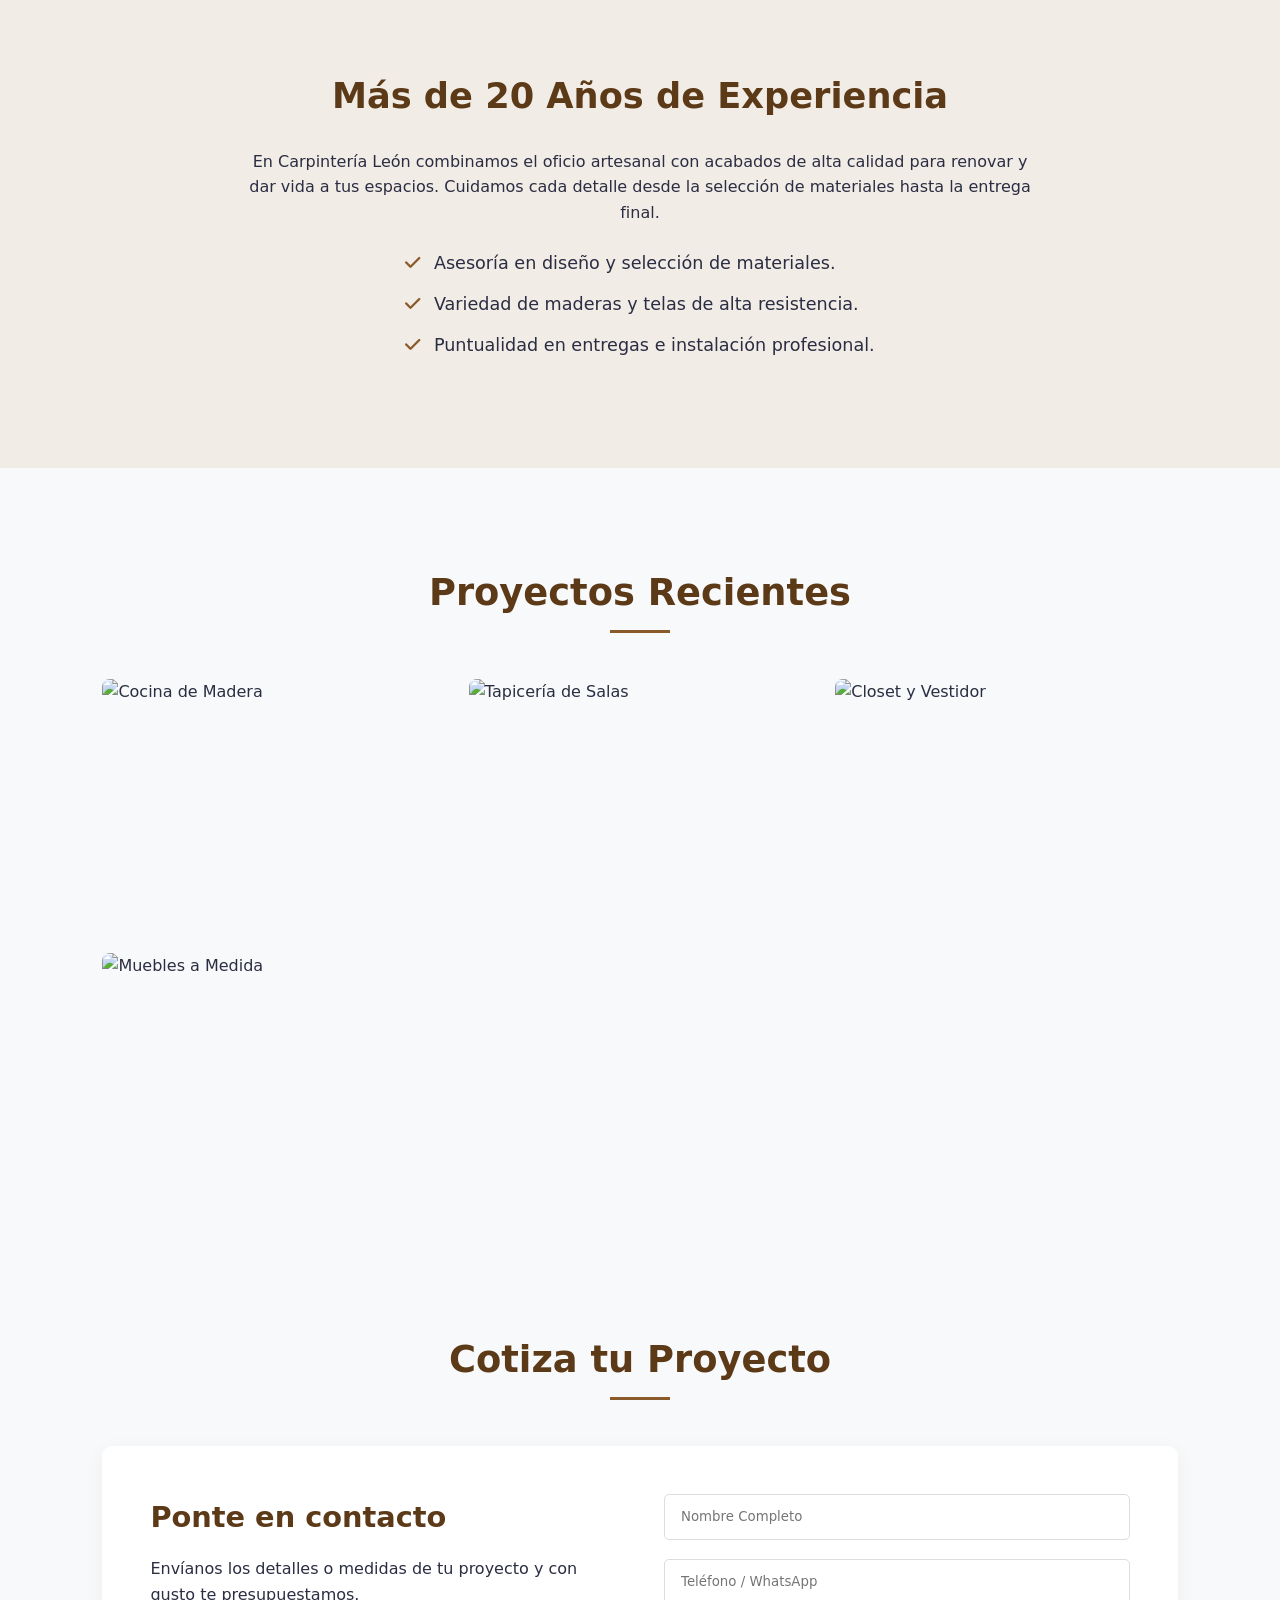
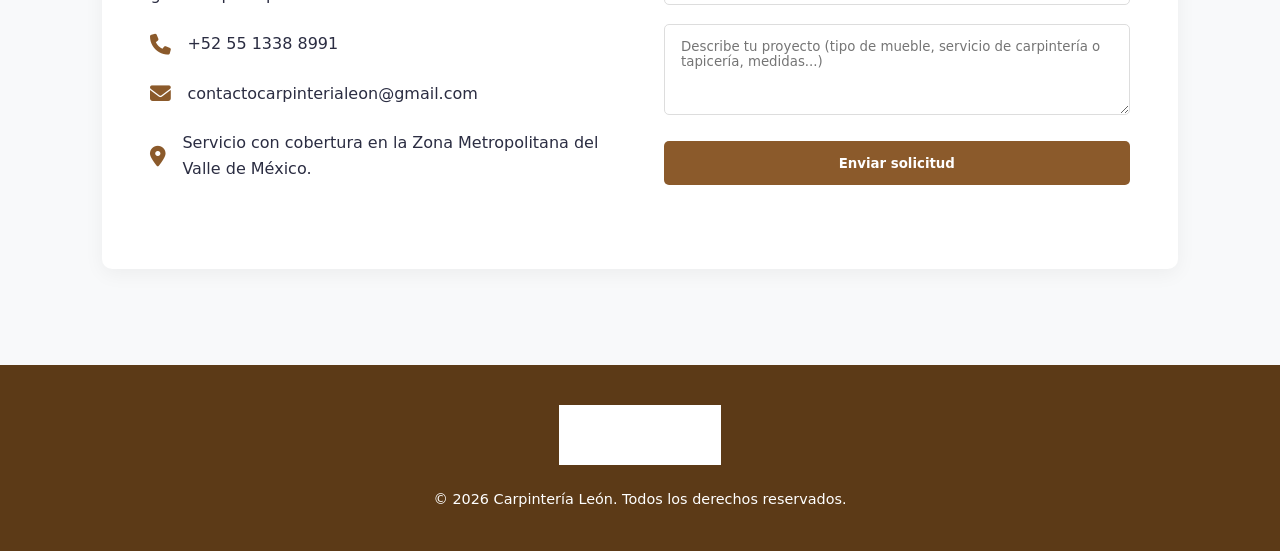
==== commit 09db65ea: "Add files via upload" ====
--- a/index.html
+++ b/index.html
@@ -19,8 +19,8 @@
             <a href="#inicio">Inicio</a>
             <a href="#servicios">Servicios</a>
             <a href="#nosotros">Nosotros</a>
-            <a href="#galeria">Galería</a>
-            <a href="#contacto" class="btn-nav">Cotizar</a>
+            <a href="Galeria.html">Galería</a>
+            <a href="Contacto.html" class="btn-nav">Contacto</a>
         </nav>
         <div class="menu-toggle" id="mobile-menu">
             <i class="fas fa-bars"></i>
@@ -113,15 +113,15 @@
                 <p>Envíanos los detalles o medidas de tu proyecto y con gusto te presupuestamos.</p>
                 <div class="info-item">
                     <i class="fas fa-phone"></i>
-                    <span>+52 55 1234 5678</span>
+                    <span>+52 55 1338 8991</span>
                 </div>
                 <div class="info-item">
                     <i class="fas fa-envelope"></i>
-                    <span>contacto@carpinterialeon.com</span>
+                    <span>contactocarpinterialeon@gmail.com</span>
                 </div>
                 <div class="info-item">
                     <i class="fas fa-map-marker-alt"></i>
-                    <span>Estado de México, México</span>
+                    <span>Servicio con cobertura en la Zona Metropolitana del Valle de México.</span>
                 </div>
             </div>
 
@@ -135,7 +135,8 @@
                 <div class="input-group">
                     <textarea id="mensaje" rows="4" placeholder="Describe tu proyecto (tipo de mueble, servicio de carpintería o tapicería, medidas...)" required></textarea>
                 </div>
-                <button type="submit" class="btn btn-primary btn-block">Enviar por WhatsApp <i class="fab fa-whatsapp"></i></button>
+                <button type="submit" id="btn-submit" class="btn btn-primary btn-block">Enviar solicitud</button>
+                <p id="form-status" class="form-status" role="status" aria-live="polite"></p>
             </form>
         </div>
     </section>
@@ -149,10 +150,11 @@
     </footer>
 
     <!-- Botón Flotante de WhatsApp -->
-    <a href="https://wa.me/525512345678" class="whatsapp-btn" target="_blank" rel="noopener">
+    <a href="https://wa.me/52551338 8991" class="whatsapp-btn" target="_blank" rel="noopener">
         <i class="fab fa-whatsapp"></i>
     </a>
 
-    <script src="script.js"></script>
+    <!-- Cargar Script como Módulo JavaScript para Firebase -->
+    <script type="module" src="script.js"></script>
 </body>
-</html>
+</html>
--- a/style.css
+++ b/style.css
@@ -1,9 +1,8 @@
-/* Variables de Color (Tonos Madera y Cálidos) */
+/* Variables Globales */
 :root {
-    --primary-color: #8B5A2B; /* Café tono madera */
+    --primary-color: #8B5A2B;
     --primary-dark: #5C3A17;
-    --accent-color: #D4A373;  /* Tono madera clara */
-    --bg-light: #FAEDCD;
+    --accent-color: #D4A373;
     --bg-white: #FFFFFF;
     --text-dark: #2B2D42;
     --text-light: #6C757D;
@@ -15,7 +14,7 @@
     margin: 0;
     padding: 0;
     box-sizing: border-box;
-    font-family: 'Segoe UI', Tahoma, Geneva, Verdana, sans-serif;
+    font-family: 'Segoe UI', system-ui, -apple-system, sans-serif;
 }
 
 html {
@@ -26,36 +25,36 @@
     color: var(--text-dark);
     background-color: #F8F9FA;
     line-height: 1.6;
-}
-
-/* Header y Navegación */
+    overflow-x: hidden;
+}
+
+/* Header */
 .header {
     position: fixed;
     top: 0;
     width: 100%;
-    background-color: var(--bg-white);
+    background-color: rgba(255, 255, 255, 0.95);
+    backdrop-filter: blur(8px);
     display: flex;
     justify-content: space-between;
     align-items: center;
-    padding: 1.2rem 8%;
+    padding: 0.8rem 8%;
     box-shadow: 0 2px 10px rgba(0,0,0,0.1);
     z-index: 1000;
 }
 
-.logo h2 {
-    color: var(--primary-dark);
-    font-size: 1.5rem;
-}
-
-.logo h2 span {
-    color: var(--primary-color);
+.logo-img {
+    height: 50px;
+    width: auto;
+    object-fit: contain;
+    display: block;
 }
 
 .nav a {
     margin-left: 1.5rem;
     text-decoration: none;
     color: var(--text-dark);
-    font-weight: 500;
+    font-weight: 600;
     transition: var(--transition);
 }
 
@@ -72,7 +71,6 @@
 
 .nav .btn-nav:hover {
     background-color: var(--primary-dark);
-    color: white;
 }
 
 .menu-toggle {
@@ -85,10 +83,10 @@
 /* Botones */
 .btn {
     display: inline-block;
-    padding: 0.8rem 1.8rem;
+    padding: 0.9rem 2rem;
     border-radius: 5px;
     text-decoration: none;
-    font-weight: 600;
+    font-weight: 700;
     cursor: pointer;
     border: none;
     transition: var(--transition);
@@ -104,7 +102,7 @@
 }
 
 .btn-secondary {
-    background-color: transparent;
+    background-color: rgba(255,255,255,0.2);
     color: white;
     border: 2px solid white;
     margin-left: 1rem;
@@ -119,43 +117,87 @@
     width: 100%;
 }
 
-/* Hero Section */
+.form-status {
+    min-height: 1.5rem;
+    margin-top: 0.75rem;
+    color: var(--text-light);
+    text-align: center;
+    font-size: 0.9rem;
+}
+
+.form-status-success {
+    color: #2e7d32;
+}
+
+.form-status-error {
+    color: #c62828;
+}
+
+/* Hero con Parallax */
 .hero {
+    position: relative;
     height: 100vh;
-    background: linear-gradient(rgba(0,0,0,0.6), rgba(0,0,0,0.6)), 
-                url('https://images.unsplash.com/photo-1504148455328-c376907d081c?auto=format&fit=crop&w=1500&q=80') center/cover no-repeat;
     display: flex;
     align-items: center;
-    justify-content: center;
-    text-align: center;
-    color: white;
-    padding: 0 1rem;
+    justify-content: flex-start;
+    padding: 0 8%;
+    overflow: hidden;
+    color: white;
+}
+
+.hero-bg {
+    position: absolute;
+    top: -10%;
+    left: 0;
+    width: 100%;
+    height: 120%;
+    background: url('https://images.unsplash.com/photo-1504148455328-c376907d081c?auto=format&fit=crop&w=1500&q=80') center/cover no-repeat;
+    z-index: 1;
+    will-change: transform;
+}
+
+.hero-overlay {
+    position: absolute;
+    inset: 0;
+    background: linear-gradient(90deg, rgba(0,0,0,0.7) 0%, rgba(0,0,0,0.4) 100%);
+    z-index: 2;
 }
 
 .hero-content {
+    position: relative;
+    z-index: 3;
     max-width: 800px;
+    will-change: transform, opacity;
 }
 
 .hero-content h1 {
-    font-size: 3rem;
-    margin-bottom: 1rem;
-}
-
-.hero-content p {
-    font-size: 1.2rem;
-    margin-bottom: 2rem;
+    font-size: 3.8rem;
+    font-weight: 800;
+    line-height: 1.1;
+    margin-bottom: 1.5rem;
+    text-shadow: 2px 2px 8px rgba(0,0,0,0.6);
+}
+
+.hero-subtitle {
+    font-size: 1.4rem;
+    font-weight: 400;
+    margin-bottom: 2.5rem;
+    text-shadow: 1px 1px 5px rgba(0,0,0,0.6);
 }
 
 /* Secciones Generales */
 section {
-    padding: 5rem 8%;
+    position: relative;
+    z-index: 5;
+    padding: 6rem 8%;
+    background: #F8F9FA;
 }
 
 .section-title {
     text-align: center;
-    font-size: 2.2rem;
+    font-size: 2.3rem;
     color: var(--primary-dark);
-    margin-bottom: 3rem;
+    margin-bottom: 3.5rem;
     position: relative;
 }
 
@@ -215,7 +257,7 @@
 .about-text h2 {
     color: var(--primary-dark);
     margin-bottom: 1.5rem;
-    font-size: 2rem;
+    font-size: 2.2rem;
 }
 
 .about-list {
@@ -226,8 +268,9 @@
 }
 
 .about-list li {
-    margin-bottom: 0.5rem;
+    margin-bottom: 0.8rem;
     font-weight: 500;
+    font-size: 1.1rem;
 }
 
 .about-list i {
@@ -277,6 +320,10 @@
 }
 
 /* Contacto */
+.contact {
+    padding-top: 2rem;
+}
+
 .contact-container {
     display: grid;
     grid-template-columns: repeat(auto-fit, minmax(300px, 1fr));
@@ -312,7 +359,7 @@
 .contact-form input, 
 .contact-form textarea {
     width: 100%;
-    padding: 0.8rem 1rem;
+    padding: 0.9rem 1rem;
     border: 1px solid #DDD;
     border-radius: 5px;
     outline: none;
@@ -326,10 +373,19 @@
 /* Footer y WhatsApp */
 .footer {
     text-align: center;
-    padding: 1.5rem;
+    padding: 2.5rem 1.5rem;
     background-color: var(--primary-dark);
     color: white;
     font-size: 0.9rem;
+    position: relative;
+    z-index: 5;
+}
+
+.footer-logo-img {
+    height: 60px;
+    width: auto;
+    margin-bottom: 1rem;
+    filter: brightness(0) invert(1);
 }
 
 .whatsapp-btn {
@@ -355,7 +411,7 @@
     transform: scale(1.1);
 }
 
-/* Responsivo */
+/* Adaptación a Móviles */
 @media (max-width: 768px) {
     .menu-toggle {
         display: block;
@@ -383,11 +439,15 @@
     }
 
     .hero-content h1 {
-        font-size: 2.2rem;
+        font-size: 2.4rem;
+    }
+
+    .hero-subtitle {
+        font-size: 1.1rem;
     }
 
     .btn-secondary {
         margin-left: 0;
         margin-top: 1rem;
     }
-}
+}
